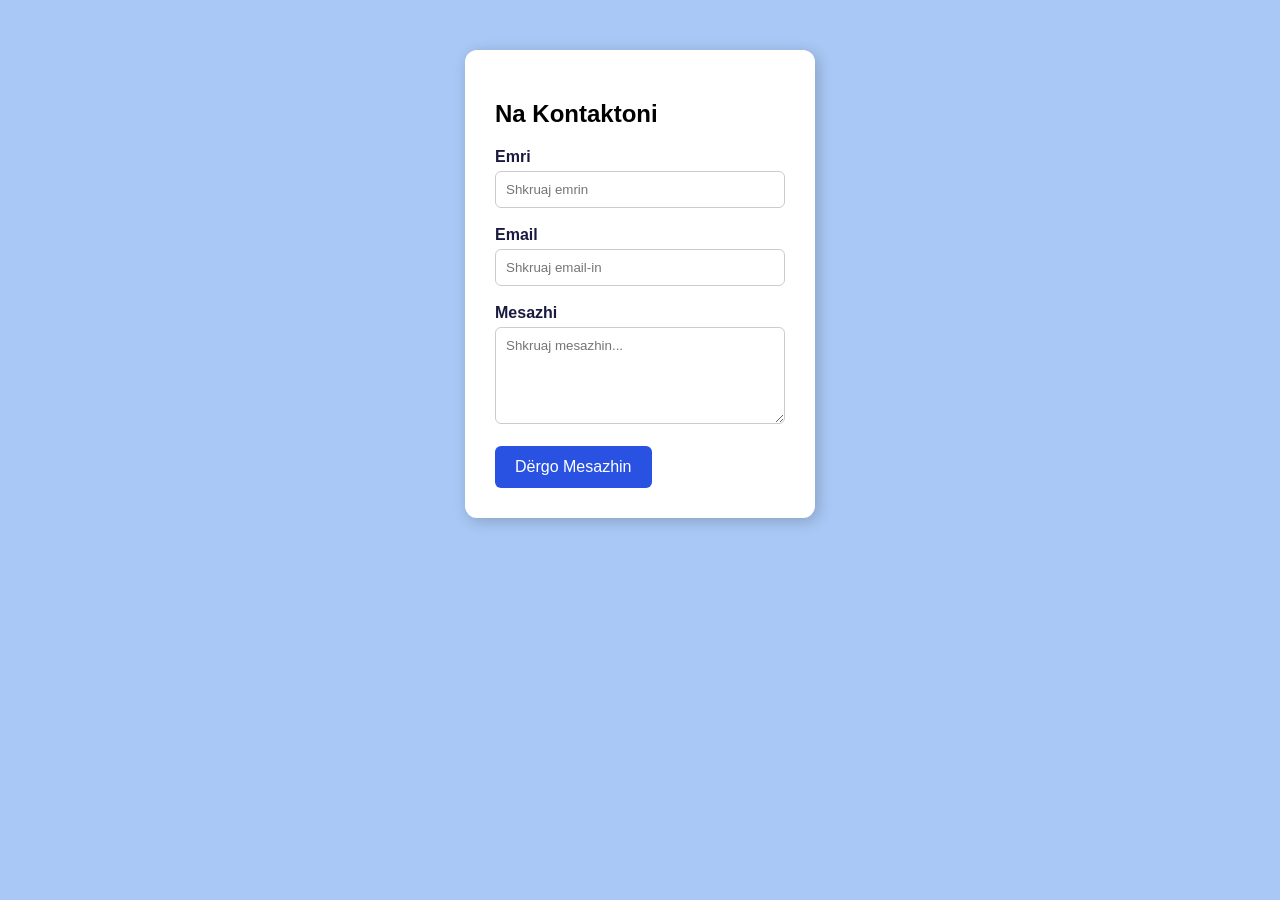
==== Ora-4-Contact-Form/contact-form.html @ 39793127 "ora 4 contact form" ====
<!DOCTYPE html>
<html lang="sq">
<head>
  <meta charset="UTF-8">
  <title>Na Kontaktoni</title>
  <link rel="stylesheet" href="contact-form.css">
</head>
<body>

  <div class="kontakt-karta">
    <h2>Na Kontaktoni</h2>

    <form action="#" method="POST">
      <label for="emri">Emri</label><br>
      <input type="text" id="emri" name="emri" placeholder="Shkruaj emrin"><br><br>

      <label for="email">Email</label><br>
      <input type="email" id="email" name="email" placeholder="Shkruaj email-in"><br><br>

      <label for="mesazhi">Mesazhi</label><br>
      <textarea id="mesazhi" name="mesazhi" rows="5" placeholder="Shkruaj mesazhin..."></textarea><br><br>

      <button type="submit">Dërgo Mesazhin</button>
    </form>
  </div>

</body>
</html>
---- Ora-4-Contact-Form/contact-form.css ----
body {
  background-color: #a9c8f5;
  font-family: Arial, sans-serif;
}

.kontakt-karta {
  background-color: white;
  width: 350px;
  margin: 50px auto;
  padding: 30px;
  border-radius: 12px;
  box-shadow: 3px 3px 15px rgba(0, 0, 0, 0.2);
  box-sizing: border-box;
}

label {
  font-weight: bold;
  color: #1a1a40;
}

input, textarea {
  width: 100%;
  padding: 10px;
  margin-top: 5px;
  border: 1px solid #ccc;
  border-radius: 6px;
  box-sizing: border-box;
  font-family: Arial, sans-serif;
}

button {
  background-color: #2952e3;
  color: white;
  border: none;
  padding: 12px 20px;
  border-radius: 6px;
  cursor: pointer;
  font-size: 16px;
}

input:focus, textarea:focus {
  border: 1px solid #2952e3;
  outline: none;
}

button:hover {
  background-color: #1a3bb5;
}
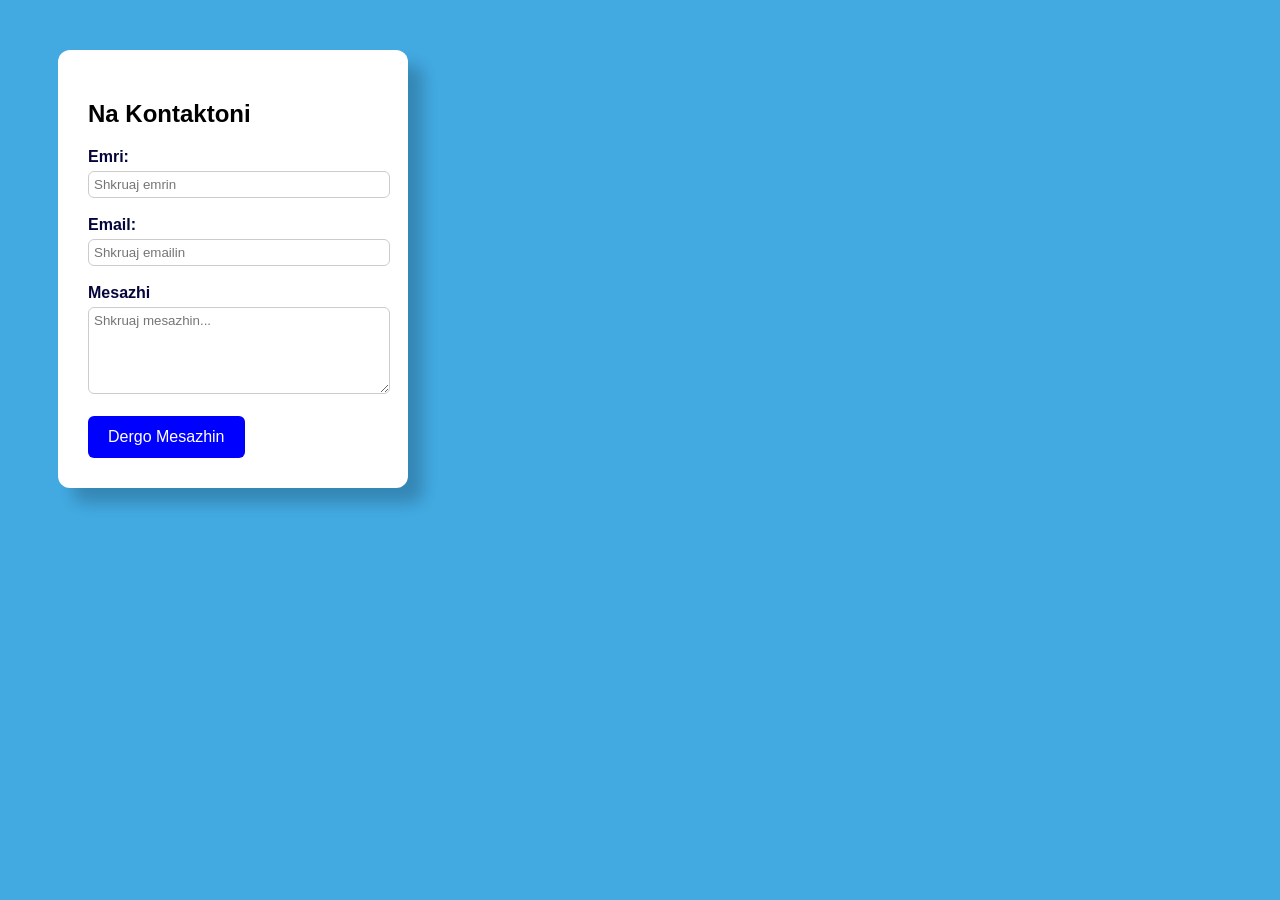
==== commit 33f842b2: "flexbox" ====
--- a/Ora-4-Contact-Form/contact-form.html
+++ b/Ora-4-Contact-Form/contact-form.html
@@ -1,28 +1,31 @@
-<!DOCTYPE html>
-<html lang="sq">
-<head>
-  <meta charset="UTF-8">
-  <title>Na Kontaktoni</title>
-  <link rel="stylesheet" href="contact-form.css">
-</head>
-<body>
+<!doctype html>
+<html lang="en">
+  <head>
+    <meta charset="UTF-8" />
+    <meta name="viewport" content="width=device-width, initial-scale=1.0" />
+    <title>Document</title>
+    <link rel="stylesheet" href="contact-form.css" />
+  </head>
+  <body>
+    <div class="kontakt-karta">
+      <h2>Na Kontaktoni</h2>
 
-  <div class="kontakt-karta">
-    <h2>Na Kontaktoni</h2>
+      <form>
+        <label for="emri">Emri:</label><br>
+        <input type="text" id="emri" name="emri" placeholder="Shkruaj emrin" />
+        <br><br>
+        
+        <label for="email">Email:</label><br>
+        <input type="email" id="email" name="email" placeholder="Shkruaj emailin">
+        <br><br>
 
-    <form action="#" method="POST">
-      <label for="emri">Emri</label><br>
-      <input type="text" id="emri" name="emri" placeholder="Shkruaj emrin"><br><br>
+        <label for="mesazhi">Mesazhi</label><br>
+        <textarea id="mesazhi" name="mesazhi" rows="5" placeholder="Shkruaj mesazhin..."></textarea>
+        <br><br>
 
-      <label for="email">Email</label><br>
-      <input type="email" id="email" name="email" placeholder="Shkruaj email-in"><br><br>
+        <button type="sumbit">Dergo Mesazhin</button>
 
-      <label for="mesazhi">Mesazhi</label><br>
-      <textarea id="mesazhi" name="mesazhi" rows="5" placeholder="Shkruaj mesazhin..."></textarea><br><br>
-
-      <button type="submit">Dërgo Mesazhin</button>
-    </form>
-  </div>
-
-</body>
-</html>+      </form>
+    </div>
+  </body>
+</html>
--- a/Ora-4-Contact-Form/contact-form.css
+++ b/Ora-4-Contact-Form/contact-form.css
@@ -1,35 +1,34 @@
 body {
-  background-color: #a9c8f5;
+  background-color: rgb(66, 169, 225);
   font-family: Arial, sans-serif;
 }
 
 .kontakt-karta {
   background-color: white;
   width: 350px;
-  margin: 50px auto;
+  margin: 50px;
   padding: 30px;
   border-radius: 12px;
-  box-shadow: 3px 3px 15px rgba(0, 0, 0, 0.2);
+  box-shadow: 15px 15px 15px rgba(0, 0, 0, 0.2);
   box-sizing: border-box;
 }
 
-label {
+label{
   font-weight: bold;
-  color: #1a1a40;
+  color: rgb(5, 5, 60);
 }
 
 input, textarea {
   width: 100%;
-  padding: 10px;
+  padding: 5px;
   margin-top: 5px;
   border: 1px solid #ccc;
   border-radius: 6px;
-  box-sizing: border-box;
   font-family: Arial, sans-serif;
 }
 
 button {
-  background-color: #2952e3;
+  background-color: blue;
   color: white;
   border: none;
   padding: 12px 20px;
@@ -38,11 +37,6 @@
   font-size: 16px;
 }
 
-input:focus, textarea:focus {
-  border: 1px solid #2952e3;
-  outline: none;
-}
-
 button:hover {
-  background-color: #1a3bb5;
+  background-color: lightblue;
 }
